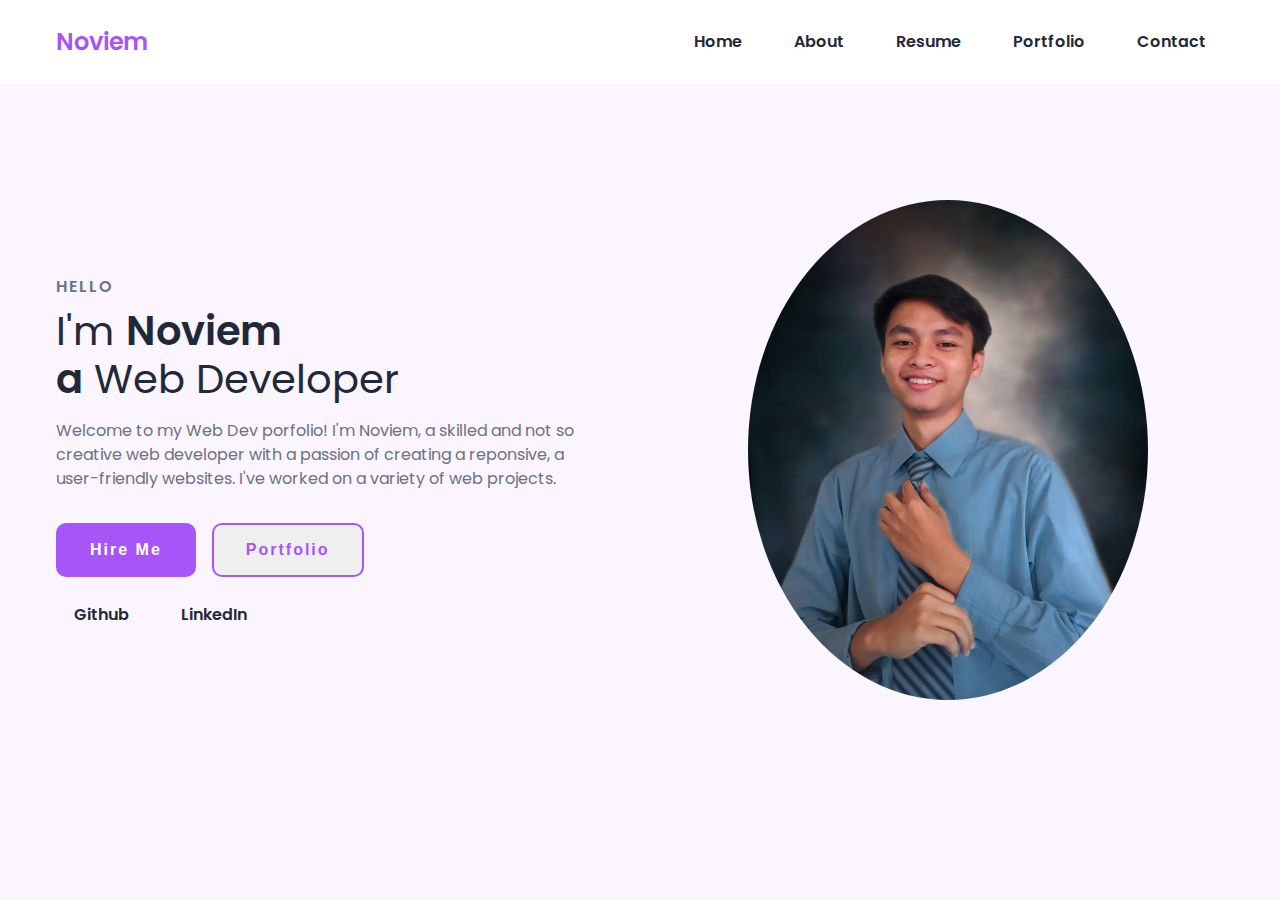
==== index.html @ b7aa8855 "Add files via upload" ====
<!DOCTYPE html>
<html lang="en">
<head>
    <meta charset="UTF-8">
    <meta http-equiv="X-UA-Compatible" content="IE=edge">
    <meta name="viewport" content="width=device-width, initial-scale=1.0">
    <link rel="stylesheet" href="style.css" />
    <title>Responsive Portfolio</title>
</head>
<body>
    <nav>
        <div class="nav__content">
            <div class="logo"><a href="#">Noviem</a></div>
            <label for="check" class="checkbox">
                <i class="ri-menu-line"></i>
            </label>
            <input type="checkbox" name="check" id="check">
            <ul>
                <li><a href="#">Home</a></li>
                <li><a href="#">About</a></li>
                <li><a href="#">Resume</a></li>
                <li><a href="#">Portfolio</a></li>
                <li><a href="#">Contact</a></li>
            </ul>
        </div>
    </nav>
    <section class="section">
        <div class="section__container">
            <div class="content">
                <p class="subtitle">HELLO</p>
                <h1 class="title">
                    I'm <span>Noviem<br>a</span> Web Developer
                </h1>
                <p class="description">
                    Welcome to my Web Dev porfolio! I'm Noviem, a skilled and not so creative web developer with a passion of creating a reponsive, a user-friendly websites. I've worked on a variety of web projects. 
                </p>
                <div class="action__btns">
                    <button class="hire__me">Hire Me</button>
                    <button class="portfolio">Portfolio</button>
                </div><br>
                <div>
                    <ul>
                        <li><a aria-label="github" href="https://github.com/ndbj343/ndbj343">Github</a></li>
                        <li><a aria-label="LinkedIn" href="https://www.linkedin.com/in/noviem-booc-86085218a/">LinkedIn</a></li>
                    </ul>
                </div>
            </div>
            <div class="image">
                <img src="assets/The gallery for --_ Graduation Studio Background-02.jpeg" alt="profile">
            </div>
            
        </div>
    </section>
</body>
</html>
---- style.css ----
@import url('https://fonts.googleapis.com/css2?family=Besley:wght@600;700;800&family=Poppins:wght@400;600;700&display=swap');

:root{
    --primary-color: #a855f7;
    --primary-color-dark: #9333ea;
    --secondary-color: #ca8a04;
    --text-dark: #1f2937;
    --text-light: #6b7280;
    --extra-light: #faf5ff;
    --max-width: 1200px;
}

*{
    padding: 0;
    margin: 0;
    box-sizing: border-box;
}

a{
    text-decoration: none;
}  

body{
    font-family: 'Besley', serif;
    font-family: 'Poppins', sans-serif;
}

nav {
    width: 100%;
    position: fixed;
    top: 0;
    left: 0;
    background-color: #ffffff;
    z-index: 99;
}
  
.nav__content {
    max-width: var(--max-width);
    margin: auto;
    padding: 1.5rem 1rem;
    display: flex;
    align-items: center;
    justify-content: space-between;
}
  
nav .logo a {
    font-size: 1.5rem;
    font-weight: 600;
    color: var(--primary-color);
    transition: 0.3s;
}
nav .logo a:hover {
    color: var(--primary-color-dark);
}
  
nav .checkbox {
    display: none;
}
  
nav input {
    display: none;
}
nav .checkbox i {
    font-size: 2rem;
    color: var(--primary-color);
    cursor: pointer;
}
  
ul {
    display: flex;
    align-items: center;
    gap: 1rem;
    list-style: none;
    transition: left 0.3s;
}
  
ul li a {
    padding: 0.5rem 1rem;
    border: 2px solid transparent;
    text-decoration: none;
    font-weight: 600;
    color: var(--text-dark);
    transition: 0.3s;
}
  
ul li a:hover {
    border-top-color: var(--secondary-color);
    border-bottom-color: var(--secondary-color);
    color: var(--secondary-color);
}
  
.section {
    background-color: var(--extra-light);
}
  
.section__container {
    min-height: 100vh;
    max-width: var(--max-width);
    margin: auto;
    padding: 1rem;
    display: grid;
    grid-template-columns: repeat(2, 1fr);
    gap: 4rem;
}
  
.content {
    display: flex;
    flex-direction: column;
    justify-content: center;
}

.subtitle {
    letter-spacing: 2px;
    color: var(--text-light);
    font-weight: 600;
    margin-bottom: 0.5rem;
  }
  
.title {
    font-size: 2.5rem;
    font-weight: 400;
    line-height: 3rem;
    color: var(--text-dark);
    margin-bottom: 1rem;
}
  
.title span {
    font-weight: 600;
}
  
.description {
    line-height: 1.5rem;
    color: var(--text-light);
    margin-bottom: 2rem;
}
  
.action__btns {
    display: flex;
    gap: 1rem;
}
  
.action__btns button {
    font-size: 1rem;
    font-weight: 600;
    letter-spacing: 2px;
    padding: 1rem 2rem;
    outline: none;
    border: 2px solid var(--primary-color);
    border-radius: 10px;
    transition: 0.3s;
    cursor: pointer;
}
  
.hire__me {
    background-color: var(--primary-color);
    color: #ffffff;
}
  
.hire__me:hover {
    background-color: var(--primary-color-dark);
}
  
.portfolio {
    color: var(--primary-color);
}
  
.portfolio:hover {
    background-color: var(--primary-color-dark);
    color: #ffffff;
}

.links{
    color: var(--primary-color);
    color: #ffffff;
}
  
.image {
    display: grid;
    place-items: center;
}
  
.image img {
    width: min(25rem, 90%);
    border-radius: 100%;
}
  
@media (width < 750px) {
    nav .checkbox {
      display: block;
    }
  
    ul {
      position: absolute;
      width: 100%;
      height: calc(100vh - 85px);
      left: -100%;
      top: 85px;
      background-color: var(--extra-light);
      flex-direction: column;
      justify-content: center;
      gap: 3rem;
    }
  
    nav #check:checked ~ ul {
      left: 0;
    }
  
    ul li a {
      font-size: 1.25rem;
    }
  
    .section__container {
      padding: 10rem 1rem 5rem 1rem;
      text-align: center;
      grid-template-columns: repeat(1, 1fr);
    }
  
    .image {
      grid-area: 1/1/2/2;
    }
  
    .action__btns {
      margin: auto;
    }
}
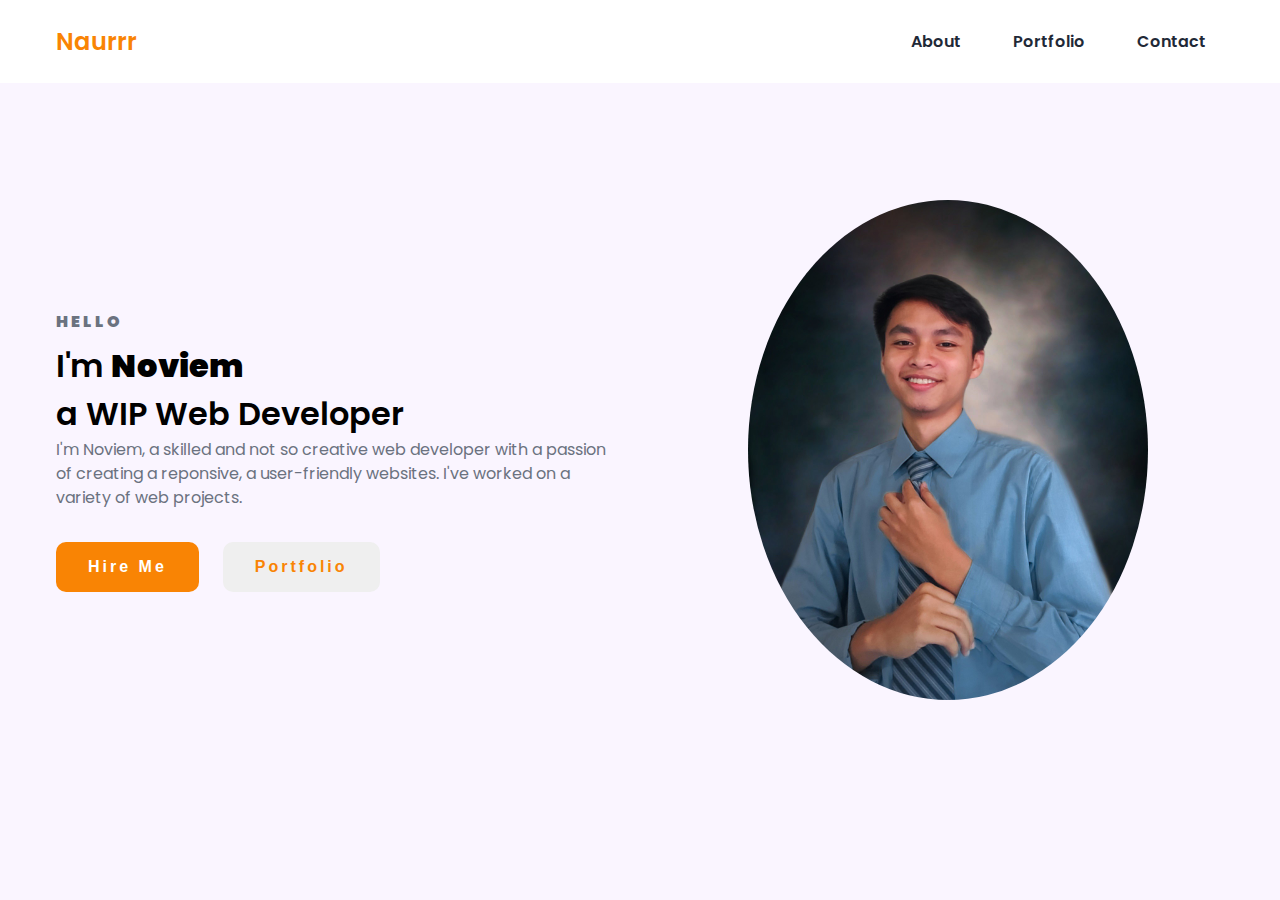
==== commit 8daa6cf7: "Committing all newly added changes" ====
--- a/index.html
+++ b/index.html
@@ -1,55 +1,52 @@
-<!DOCTYPE html>
-<html lang="en">
-<head>
-    <meta charset="UTF-8">
-    <meta http-equiv="X-UA-Compatible" content="IE=edge">
-    <meta name="viewport" content="width=device-width, initial-scale=1.0">
-    <link rel="stylesheet" href="style.css" />
-    <title>Responsive Portfolio</title>
-</head>
-<body>
-    <nav>
-        <div class="nav__content">
-            <div class="logo"><a href="#">Noviem</a></div>
-            <label for="check" class="checkbox">
-                <i class="ri-menu-line"></i>
-            </label>
-            <input type="checkbox" name="check" id="check">
-            <ul>
-                <li><a href="#">Home</a></li>
-                <li><a href="#">About</a></li>
-                <li><a href="#">Resume</a></li>
-                <li><a href="#">Portfolio</a></li>
-                <li><a href="#">Contact</a></li>
-            </ul>
-        </div>
-    </nav>
-    <section class="section">
-        <div class="section__container">
-            <div class="content">
-                <p class="subtitle">HELLO</p>
-                <h1 class="title">
-                    I'm <span>Noviem<br>a</span> Web Developer
-                </h1>
-                <p class="description">
-                    Welcome to my Web Dev porfolio! I'm Noviem, a skilled and not so creative web developer with a passion of creating a reponsive, a user-friendly websites. I've worked on a variety of web projects. 
-                </p>
-                <div class="action__btns">
-                    <button class="hire__me">Hire Me</button>
-                    <button class="portfolio">Portfolio</button>
-                </div><br>
-                <div>
-                    <ul>
-                        <li><a aria-label="github" href="https://github.com/ndbj343/ndbj343">Github</a></li>
-                        <li><a aria-label="LinkedIn" href="https://www.linkedin.com/in/noviem-booc-86085218a/">LinkedIn</a></li>
-                    </ul>
-                </div>
-            </div>
-            <div class="image">
-                <img src="assets/The gallery for --_ Graduation Studio Background-02.jpeg" alt="profile">
-            </div>
-            
-        </div>
-    </section>
-</body>
+<!DOCTYPE html>
+<html lang="en">
+<head>
+    <meta charset="UTF-8">
+    <meta http-equiv="X-UA-Compatible" content="IE=edge">
+    <meta name="viewport" content="width=device-width, initial-scale=1.0">
+    <link rel="stylesheet" href="style.css" class="css">
+    <title>Personal Website</title>
+</head>
+<body> 
+    <nav>
+        <div class="nav_content">
+            <div class="logo"><a href="home.html">Naurrr</a>
+            </div>
+            <label for="check" class="checkbox">
+                <i class="ri-menu-line"></i>
+            </label>
+            <input type="checkbox" name="check" id="check">
+            <ul>
+                <li><a href="about.html">About</a></li>
+                <li><a href="portfolio.html">Portfolio</a></li>
+                <li><a href="contact.html">Contact</a></li>
+            </ul> 
+        </div> 
+    </nav>
+    
+    <section class="section">
+        <div class="section_container">
+            <div class="content">
+                <p class="subtitle">HELLO</p>
+                <h1 class="title">
+                    I'm <span>Noviem<br></span> a WIP Web Developer
+                </h1>
+                <p class="description">
+                    I'm Noviem, a skilled and not so creative web developer with a passion of creating a reponsive, a user-friendly websites. I've worked on a variety of web projects. 
+                </p>
+                <div class="action_btns">
+                    <a href="contact.html">
+                        <button class="hire_me">Hire Me</button>
+                    </a>
+                    <a href="portfolio.html">
+                        <button class="portfolio">Portfolio</button>
+                    </a>
+                </div>
+            </div>
+            <div class="image">
+                <img src="assets/The gallery for --_ Graduation Studio Background-02.jpeg" >
+            </div>
+        </div>
+    </section>
+</body>
 </html>--- a/style.css
+++ b/style.css
@@ -1,225 +1,228 @@
-@import url('https://fonts.googleapis.com/css2?family=Besley:wght@600;700;800&family=Poppins:wght@400;600;700&display=swap');
-
-:root{
-    --primary-color: #a855f7;
-    --primary-color-dark: #9333ea;
-    --secondary-color: #ca8a04;
-    --text-dark: #1f2937;
-    --text-light: #6b7280;
-    --extra-light: #faf5ff;
-    --max-width: 1200px;
-}
-
-*{
-    padding: 0;
-    margin: 0;
-    box-sizing: border-box;
-}
-
-a{
-    text-decoration: none;
-}  
-
-body{
-    font-family: 'Besley', serif;
-    font-family: 'Poppins', sans-serif;
-}
-
-nav {
-    width: 100%;
-    position: fixed;
-    top: 0;
-    left: 0;
-    background-color: #ffffff;
-    z-index: 99;
-}
-  
-.nav__content {
-    max-width: var(--max-width);
-    margin: auto;
-    padding: 1.5rem 1rem;
-    display: flex;
-    align-items: center;
-    justify-content: space-between;
-}
-  
-nav .logo a {
-    font-size: 1.5rem;
-    font-weight: 600;
-    color: var(--primary-color);
-    transition: 0.3s;
-}
-nav .logo a:hover {
-    color: var(--primary-color-dark);
-}
-  
-nav .checkbox {
-    display: none;
-}
-  
-nav input {
-    display: none;
-}
-nav .checkbox i {
-    font-size: 2rem;
-    color: var(--primary-color);
-    cursor: pointer;
-}
-  
-ul {
-    display: flex;
-    align-items: center;
-    gap: 1rem;
-    list-style: none;
-    transition: left 0.3s;
-}
-  
-ul li a {
-    padding: 0.5rem 1rem;
-    border: 2px solid transparent;
-    text-decoration: none;
-    font-weight: 600;
-    color: var(--text-dark);
-    transition: 0.3s;
-}
-  
-ul li a:hover {
-    border-top-color: var(--secondary-color);
-    border-bottom-color: var(--secondary-color);
-    color: var(--secondary-color);
-}
-  
-.section {
-    background-color: var(--extra-light);
-}
-  
-.section__container {
-    min-height: 100vh;
-    max-width: var(--max-width);
-    margin: auto;
-    padding: 1rem;
-    display: grid;
-    grid-template-columns: repeat(2, 1fr);
-    gap: 4rem;
-}
-  
-.content {
-    display: flex;
-    flex-direction: column;
-    justify-content: center;
-}
-
-.subtitle {
-    letter-spacing: 2px;
-    color: var(--text-light);
-    font-weight: 600;
-    margin-bottom: 0.5rem;
-  }
-  
-.title {
-    font-size: 2.5rem;
-    font-weight: 400;
-    line-height: 3rem;
-    color: var(--text-dark);
-    margin-bottom: 1rem;
-}
-  
-.title span {
-    font-weight: 600;
-}
-  
-.description {
-    line-height: 1.5rem;
-    color: var(--text-light);
-    margin-bottom: 2rem;
-}
-  
-.action__btns {
-    display: flex;
-    gap: 1rem;
-}
-  
-.action__btns button {
-    font-size: 1rem;
-    font-weight: 600;
-    letter-spacing: 2px;
-    padding: 1rem 2rem;
-    outline: none;
-    border: 2px solid var(--primary-color);
-    border-radius: 10px;
-    transition: 0.3s;
-    cursor: pointer;
-}
-  
-.hire__me {
-    background-color: var(--primary-color);
-    color: #ffffff;
-}
-  
-.hire__me:hover {
-    background-color: var(--primary-color-dark);
-}
-  
-.portfolio {
-    color: var(--primary-color);
-}
-  
-.portfolio:hover {
-    background-color: var(--primary-color-dark);
-    color: #ffffff;
-}
-
-.links{
-    color: var(--primary-color);
-    color: #ffffff;
-}
-  
-.image {
-    display: grid;
-    place-items: center;
-}
-  
-.image img {
-    width: min(25rem, 90%);
-    border-radius: 100%;
-}
-  
-@media (width < 750px) {
-    nav .checkbox {
-      display: block;
-    }
-  
-    ul {
-      position: absolute;
-      width: 100%;
-      height: calc(100vh - 85px);
-      left: -100%;
-      top: 85px;
-      background-color: var(--extra-light);
-      flex-direction: column;
-      justify-content: center;
-      gap: 3rem;
-    }
-  
-    nav #check:checked ~ ul {
-      left: 0;
-    }
-  
-    ul li a {
-      font-size: 1.25rem;
-    }
-  
-    .section__container {
-      padding: 10rem 1rem 5rem 1rem;
-      text-align: center;
-      grid-template-columns: repeat(1, 1fr);
-    }
-  
-    .image {
-      grid-area: 1/1/2/2;
-    }
-  
-    .action__btns {
-      margin: auto;
-    }
-}+@import url('https://fonts.googleapis.com/css2?family=Poppins:wght@400;600;700;800;900&display=swap');
+
+:root{
+    --primary-clr: #F98404;
+    --primary-clr-dark: #FC5404;
+    --secondary-clr: #F5F7B2;
+    --text-dark: #1f2937;
+    --text-light: #6b7280;
+    --extra-light:  #faf5ff;
+    --max-width: 1200px;
+}
+
+*{
+    padding: 0;
+    margin: 0;
+    box-sizing: border-box;
+}
+
+a{
+    text-decoration: none;
+}
+
+
+body{
+    font-family: 'Besley', serif;
+    font-family: 'Poppins', sans-serif;
+}
+
+nav{
+    width: 100%;
+    position: fixed;
+    top: 0;
+    left: 0;
+    background-color: white;
+    z-index: 99;
+}
+
+.nav_content{
+    max-width: var(--max-width);
+    margin: auto;
+    padding: 1.5rem 1rem;
+    display: flex;
+    align-items: center;
+    justify-content: space-between;
+}
+
+nav .logo a{
+    font-size: 1.5rem;
+    font-weight: 600;
+    color: var(--primary-clr);
+    transition: 0.3s;
+}
+
+nav .logo a:hover{
+    color: #1f2937;
+}
+
+nav .checkbox{
+    display: none;
+}
+
+nav input{
+    display: none;
+}
+
+nav .checkbox i{
+    font-size: 2rem;
+    color: var(--primary-clr-dark);
+    cursor: pointer;
+}
+
+ul{
+    display: flex;
+    align-items: center;
+    gap: 1rem;
+    list-style: none;
+    transform: left 0.3s;
+}
+
+ul li a {
+    padding: 0.5rem 1rem;
+    border: 2px solid transparent;
+    text-decoration: none;
+    font-weight: 600;
+    color: var(--text-dark);
+    transition: 0.3s;
+}
+
+ul li a:hover {
+    border-top-color: black;
+    border-bottom-color: black;
+    color: var(--primary-clr);
+}
+
+.section{
+    background-color: var(--extra-light);
+}
+
+.section_container{
+    min-height: 100vh;
+    max-width: var(--max-width);
+    margin: auto;
+    padding: 1rem;
+    display: grid;
+    grid-template-columns: repeat(2, 1fr);
+    gap: 4rem;
+}
+
+.content{
+    display: flex;
+    flex-direction: column;
+    justify-content: center;
+}
+
+.subtitle{
+    letter-spacing: 3px;
+    color: var(--text-light);
+    font-weight: 900;
+    margin-bottom: 0.5rem;
+}
+
+.title {
+    font-weight: 600;
+}
+.title span {
+    font-weight: 900;
+}
+
+.description {
+    line-height: 1.5rem;
+    color: var(--text-light);
+    margin-bottom: 2rem;
+}
+
+.action_btns {
+    display: flex;
+    gap: 1.5rem;
+}
+
+.action_btns button{
+    font-size: 1rem;
+    font-weight: 600;
+    letter-spacing: 3px;
+    padding: 1rem 2rem;
+    outline: none;
+    border: 2px solid var(--primary-color);
+    border-radius: 10px;
+    transition: 0.3s;
+    cursor: pointer;
+}
+
+.hire_me{
+    background-color: var(--primary-clr);
+    color: #ffffff;
+}
+
+.hire_me:hover{
+    background-color: var(--primary-clr-dark);
+}
+
+.portfolio{
+    color: var(--primary-clr);
+}
+
+.portfolio:hover{
+    background-color: var(--primary-clr-dark);
+    color: #ffffff;
+}
+
+.links{
+    color: var(--primary-color);
+    color: #ffffff;
+}
+  
+.image {
+    display: grid;
+    place-items: center;
+}
+
+.image img {
+    width: min(25rem, 90%);
+    border-radius: 100%;
+}
+
+/*Styling Contact Tab*/
+.header{
+    font-weight: 800;
+}
+
+/* --Responsiveness
+@media screen and (max-width: 768px) {
+    nav .checkbox {
+      display: block;
+    }
+  
+    nav ul {
+      position: fixed;
+      top: 0;
+      left: 0;
+      height: 100vh;
+      width: 100%;
+      background-color: var(--primary-clr);
+      flex-direction: column;
+      align-items: center;
+      justify-content: center;
+      transform: translateX(-100%);
+      transition: transform 0.3s;
+    }
+  
+    nav ul.active {
+      transform: translateX(0);
+    }
+  
+    ul li {
+      margin-bottom: 1rem;
+    }
+  
+    ul li a {
+      color: white;
+      border: none;
+    }
+  
+    .section_container {
+      grid-template-columns: 1fr;
+    }
+  }
+*/
+  